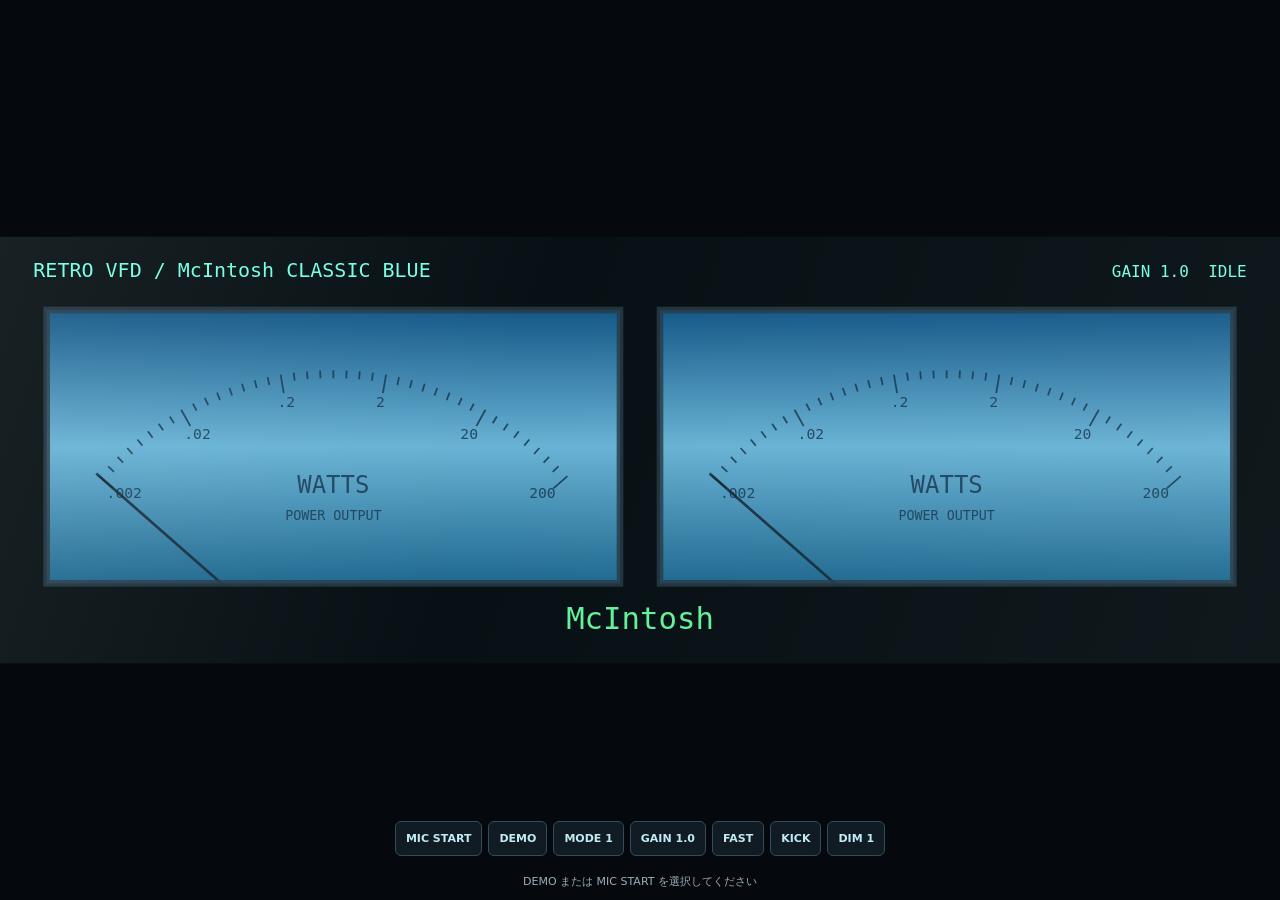
==== index.html @ cf397582 "Add files via upload" ====
<!doctype html><html lang="ja"><head><meta charset="utf-8"><meta name="viewport" content="width=device-width,initial-scale=1,viewport-fit=cover"><meta name="theme-color" content="#05090d"><meta name="apple-mobile-web-app-capable" content="yes"><link rel="manifest" href="manifest.webmanifest"><link rel="apple-touch-icon" href="icon-192.png"><link rel="stylesheet" href="style.css"><title>RETRO VFD Analyzer</title></head><body><main><canvas id="display" aria-label="音声スペクトラム"></canvas><div id="controls"><button id="start">MIC START</button><button id="demo">DEMO</button><button id="mode">MODE</button><button id="gain">GAIN</button><button id="resp">RESP</button><button id="band">BAND</button><button id="dim">DIM</button></div><p id="status" role="status">DEMO または MIC START を選択してください</p></main><script src="app.js"></script></body></html>
---- style.css ----
*{box-sizing:border-box}body{margin:0;background:#05090d;color:#b4e4ed;font:14px system-ui;overflow:hidden}main{height:100vh;height:100dvh;display:grid;place-items:center;padding:env(safe-area-inset-top) env(safe-area-inset-right) env(safe-area-inset-bottom) env(safe-area-inset-left)}canvas{width:100%;height:100%;min-height:0;display:block;touch-action:manipulation}#controls{position:fixed;bottom:calc(36px + env(safe-area-inset-bottom));left:0;right:0;display:flex;justify-content:center;flex-wrap:wrap;gap:6px;padding:8px;transition:opacity .2s}button{background:#101b24;color:#c1eaf2;border:1px solid #344c59;border-radius:6px;padding:10px;font:600 11px system-ui;cursor:pointer}#status{position:fixed;bottom:env(safe-area-inset-bottom);left:10px;right:10px;text-align:center;font-size:11px;color:#9baeb9;pointer-events:none}.hidden{opacity:0;pointer-events:none}
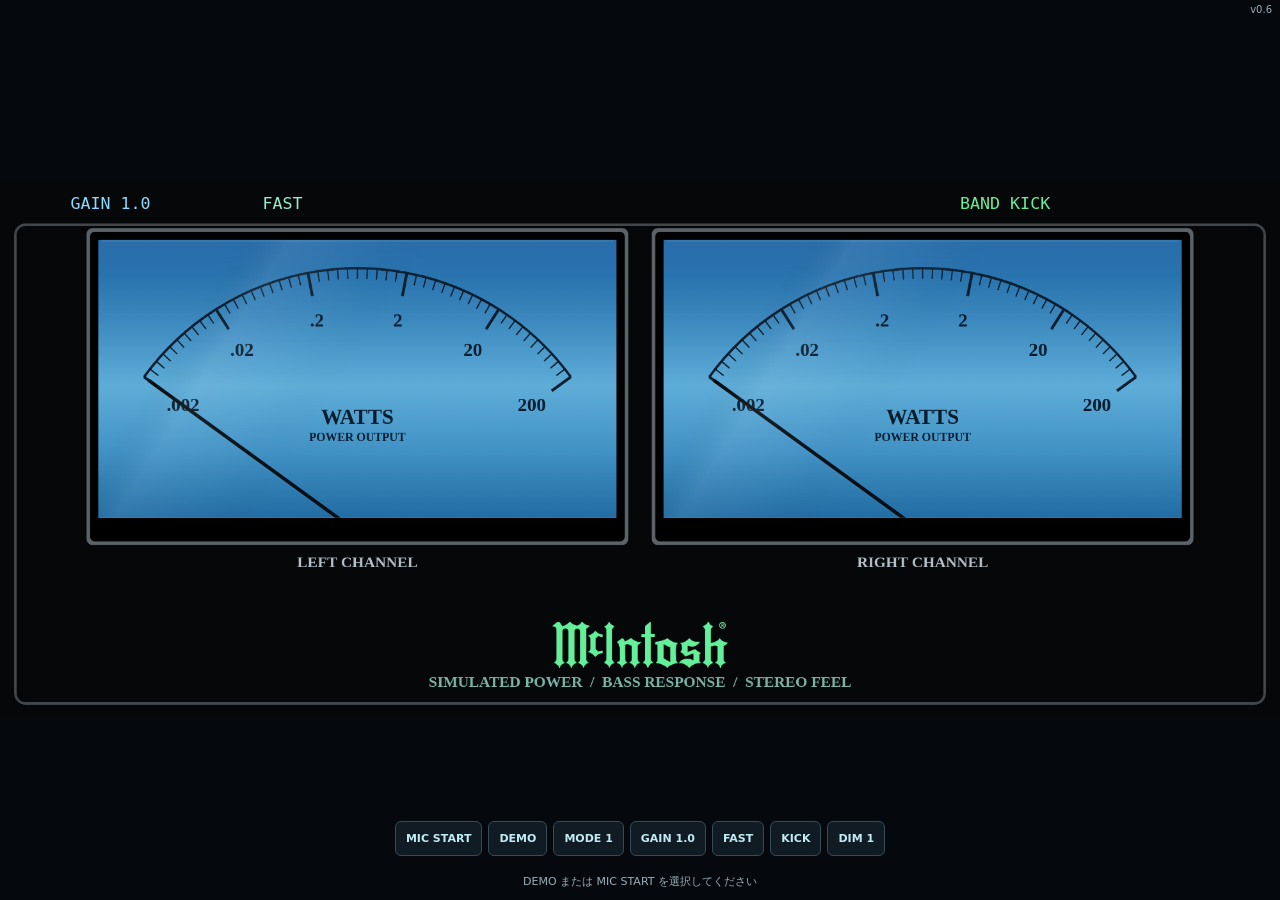
==== commit 83b44f14: "Add files via upload" ====
--- a/index.html
+++ b/index.html
@@ -1 +1 @@
-<!doctype html><html lang="ja"><head><meta charset="utf-8"><meta name="viewport" content="width=device-width,initial-scale=1,viewport-fit=cover"><meta name="theme-color" content="#05090d"><meta name="apple-mobile-web-app-capable" content="yes"><link rel="manifest" href="manifest.webmanifest"><link rel="apple-touch-icon" href="icon-192.png"><link rel="stylesheet" href="style.css"><title>RETRO VFD Analyzer</title></head><body><main><canvas id="display" aria-label="音声スペクトラム"></canvas><div id="controls"><button id="start">MIC START</button><button id="demo">DEMO</button><button id="mode">MODE</button><button id="gain">GAIN</button><button id="resp">RESP</button><button id="band">BAND</button><button id="dim">DIM</button></div><p id="status" role="status">DEMO または MIC START を選択してください</p></main><script src="app.js"></script></body></html>
+<!doctype html><html lang="ja"><head><meta charset="utf-8"><meta name="viewport" content="width=device-width,initial-scale=1,viewport-fit=cover"><meta name="theme-color" content="#05090d"><meta name="apple-mobile-web-app-capable" content="yes"><link rel="manifest" href="manifest.webmanifest?v=060"><link rel="apple-touch-icon" href="icon-192.png"><link rel="stylesheet" href="style.css?v=060"><title>RETRO VFD Analyzer</title></head><body><main><div id="rotateHint">端末を横向きにしてください</div><span id="version">v0.6</span><canvas id="display" aria-label="音声スペクトラム"></canvas><div id="controls"><button id="start">MIC START</button><button id="demo">DEMO</button><button id="mode">MODE</button><button id="gain">GAIN</button><button id="resp">RESP</button><button id="band">BAND</button><button id="dim">DIM</button></div><p id="status" role="status">DEMO または MIC START を選択してください</p></main><script src="app.js?v=060"></script></body></html>
--- a/style.css
+++ b/style.css
@@ -1 +1,3 @@
 *{box-sizing:border-box}body{margin:0;background:#05090d;color:#b4e4ed;font:14px system-ui;overflow:hidden}main{height:100vh;height:100dvh;display:grid;place-items:center;padding:env(safe-area-inset-top) env(safe-area-inset-right) env(safe-area-inset-bottom) env(safe-area-inset-left)}canvas{width:100%;height:100%;min-height:0;display:block;touch-action:manipulation}#controls{position:fixed;bottom:calc(36px + env(safe-area-inset-bottom));left:0;right:0;display:flex;justify-content:center;flex-wrap:wrap;gap:6px;padding:8px;transition:opacity .2s}button{background:#101b24;color:#c1eaf2;border:1px solid #344c59;border-radius:6px;padding:10px;font:600 11px system-ui;cursor:pointer}#status{position:fixed;bottom:env(safe-area-inset-bottom);left:10px;right:10px;text-align:center;font-size:11px;color:#9baeb9;pointer-events:none}.hidden{opacity:0;pointer-events:none}
+
+main{position:relative;grid-template-columns:minmax(0,1fr);grid-template-rows:minmax(0,1fr)}#rotateHint{display:none;position:absolute;top:calc(18px + env(safe-area-inset-top));left:0;right:0;text-align:center;color:#9baeb9;pointer-events:none}#version{position:absolute;right:calc(8px + env(safe-area-inset-right));top:calc(4px + env(safe-area-inset-top));font:10px system-ui;color:#9baeb9;pointer-events:none}#controls{left:env(safe-area-inset-left);right:env(safe-area-inset-right)}@media (orientation:portrait) and (max-width:900px){#rotateHint{display:block}}@media (orientation:landscape) and (max-height:600px){#controls{bottom:calc(4px + env(safe-area-inset-bottom));padding:3px;gap:4px;background:#05090dcc}button{padding:7px 9px}#status{bottom:calc(45px + env(safe-area-inset-bottom));margin:0}#status.active{display:none}}
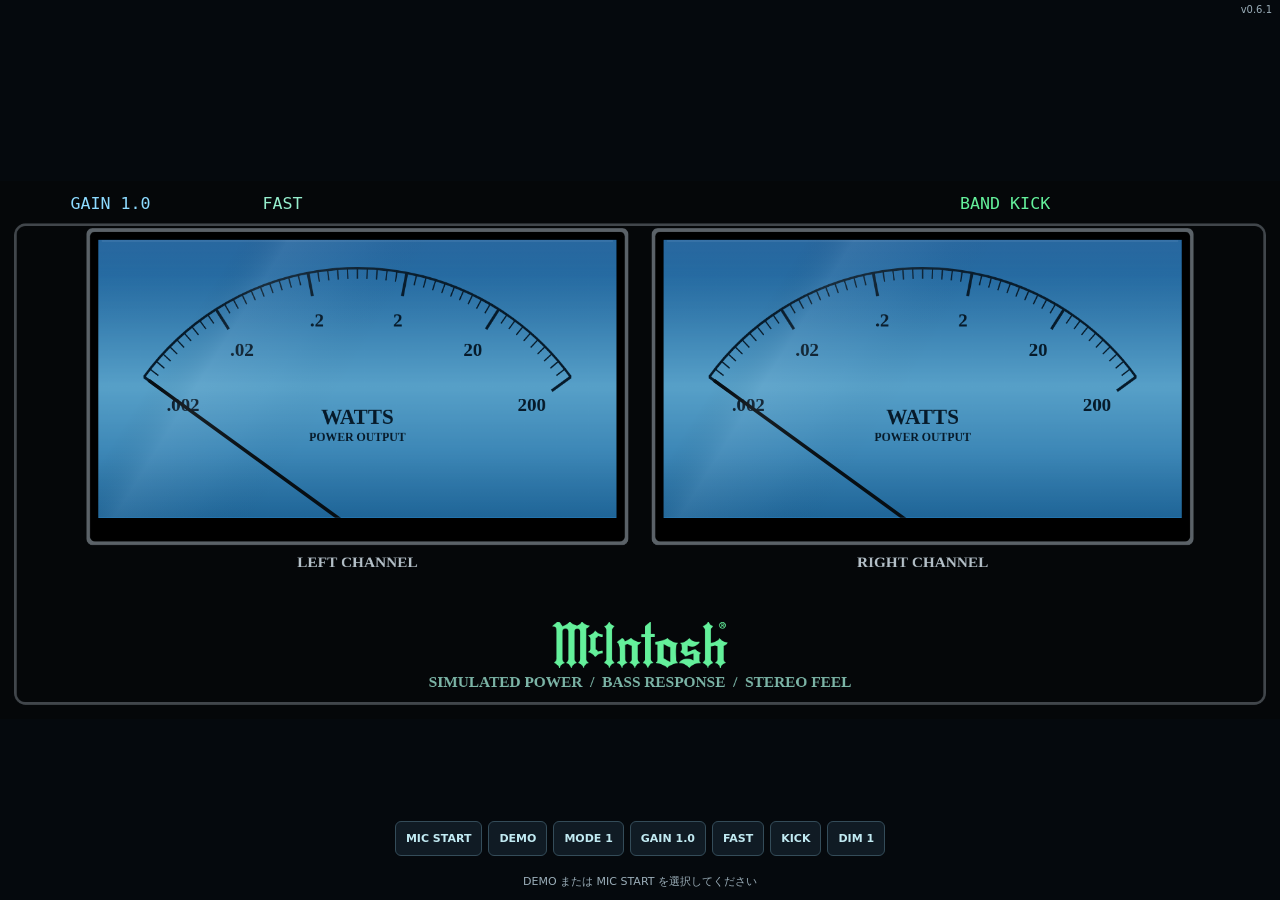
==== commit 854fa3bd: "Add files via upload" ====
--- a/index.html
+++ b/index.html
@@ -1 +1 @@
-<!doctype html><html lang="ja"><head><meta charset="utf-8"><meta name="viewport" content="width=device-width,initial-scale=1,viewport-fit=cover"><meta name="theme-color" content="#05090d"><meta name="apple-mobile-web-app-capable" content="yes"><link rel="manifest" href="manifest.webmanifest?v=060"><link rel="apple-touch-icon" href="icon-192.png"><link rel="stylesheet" href="style.css?v=060"><title>RETRO VFD Analyzer</title></head><body><main><div id="rotateHint">端末を横向きにしてください</div><span id="version">v0.6</span><canvas id="display" aria-label="音声スペクトラム"></canvas><div id="controls"><button id="start">MIC START</button><button id="demo">DEMO</button><button id="mode">MODE</button><button id="gain">GAIN</button><button id="resp">RESP</button><button id="band">BAND</button><button id="dim">DIM</button></div><p id="status" role="status">DEMO または MIC START を選択してください</p></main><script src="app.js?v=060"></script></body></html>
+<!doctype html><html lang="ja"><head><meta name="robots" content="noindex, nofollow"><meta charset="utf-8"><meta name="viewport" content="width=device-width,initial-scale=1,viewport-fit=cover"><meta name="theme-color" content="#05090d"><meta name="apple-mobile-web-app-capable" content="yes"><link rel="manifest" href="manifest.webmanifest?v=061"><link rel="apple-touch-icon" href="icon-192.png"><link rel="stylesheet" href="style.css?v=061"><title>RETRO VFD Analyzer</title></head><body><main><div id="rotateHint">端末を横向きにしてください</div><span id="version">v0.6.1</span><canvas id="display" aria-label="音声スペクトラム"></canvas><div id="controls"><button id="start">MIC START</button><button id="demo">DEMO</button><button id="mode">MODE</button><button id="gain">GAIN</button><button id="resp">RESP</button><button id="band">BAND</button><button id="dim">DIM</button></div><p id="status" role="status">DEMO または MIC START を選択してください</p></main><script src="app.js?v=061"></script></body></html>
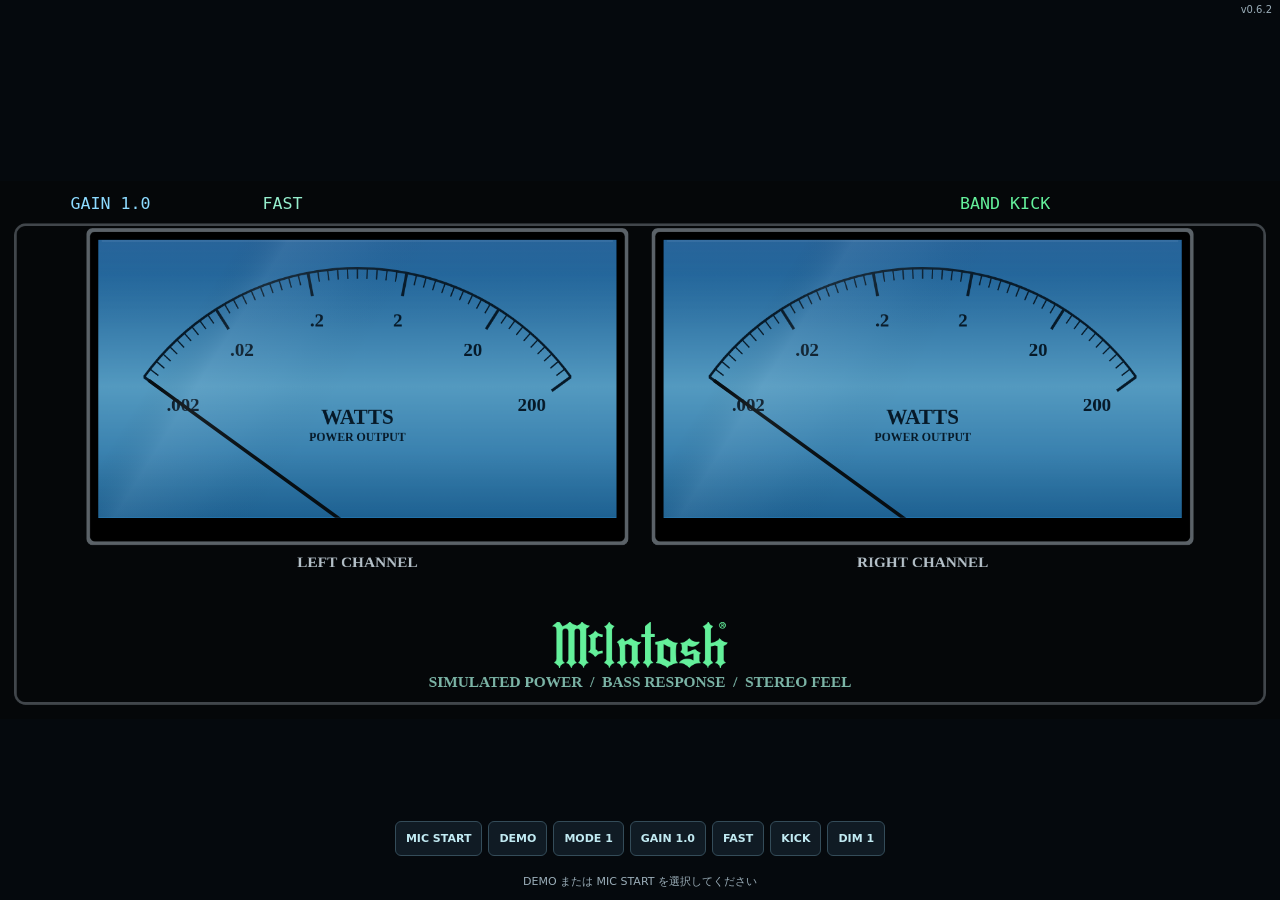
==== commit 4624115d: "Add files via upload" ====
--- a/index.html
+++ b/index.html
@@ -1 +1 @@
-<!doctype html><html lang="ja"><head><meta name="robots" content="noindex, nofollow"><meta charset="utf-8"><meta name="viewport" content="width=device-width,initial-scale=1,viewport-fit=cover"><meta name="theme-color" content="#05090d"><meta name="apple-mobile-web-app-capable" content="yes"><link rel="manifest" href="manifest.webmanifest?v=061"><link rel="apple-touch-icon" href="icon-192.png"><link rel="stylesheet" href="style.css?v=061"><title>RETRO VFD Analyzer</title></head><body><main><div id="rotateHint">端末を横向きにしてください</div><span id="version">v0.6.1</span><canvas id="display" aria-label="音声スペクトラム"></canvas><div id="controls"><button id="start">MIC START</button><button id="demo">DEMO</button><button id="mode">MODE</button><button id="gain">GAIN</button><button id="resp">RESP</button><button id="band">BAND</button><button id="dim">DIM</button></div><p id="status" role="status">DEMO または MIC START を選択してください</p></main><script src="app.js?v=061"></script></body></html>
+<!doctype html><html lang="ja"><head><meta name="robots" content="noindex, nofollow"><meta charset="utf-8"><meta name="viewport" content="width=device-width,initial-scale=1,viewport-fit=cover"><meta name="theme-color" content="#05090d"><meta name="apple-mobile-web-app-capable" content="yes"><link rel="manifest" href="manifest.webmanifest?v=062"><link rel="apple-touch-icon" href="icon-192.png"><link rel="stylesheet" href="style.css?v=062"><title>RETRO VFD Analyzer</title></head><body><main><div id="rotateHint">端末を横向きにしてください</div><span id="version">v0.6.2</span><canvas id="display" aria-label="音声スペクトラム"></canvas><div id="controls"><button id="start">MIC START</button><button id="demo">DEMO</button><button id="mode">MODE</button><button id="gain">GAIN</button><button id="resp">RESP</button><button id="band">BAND</button><button id="dim">DIM</button></div><p id="status" role="status">DEMO または MIC START を選択してください</p></main><script src="app.js?v=062"></script></body></html>
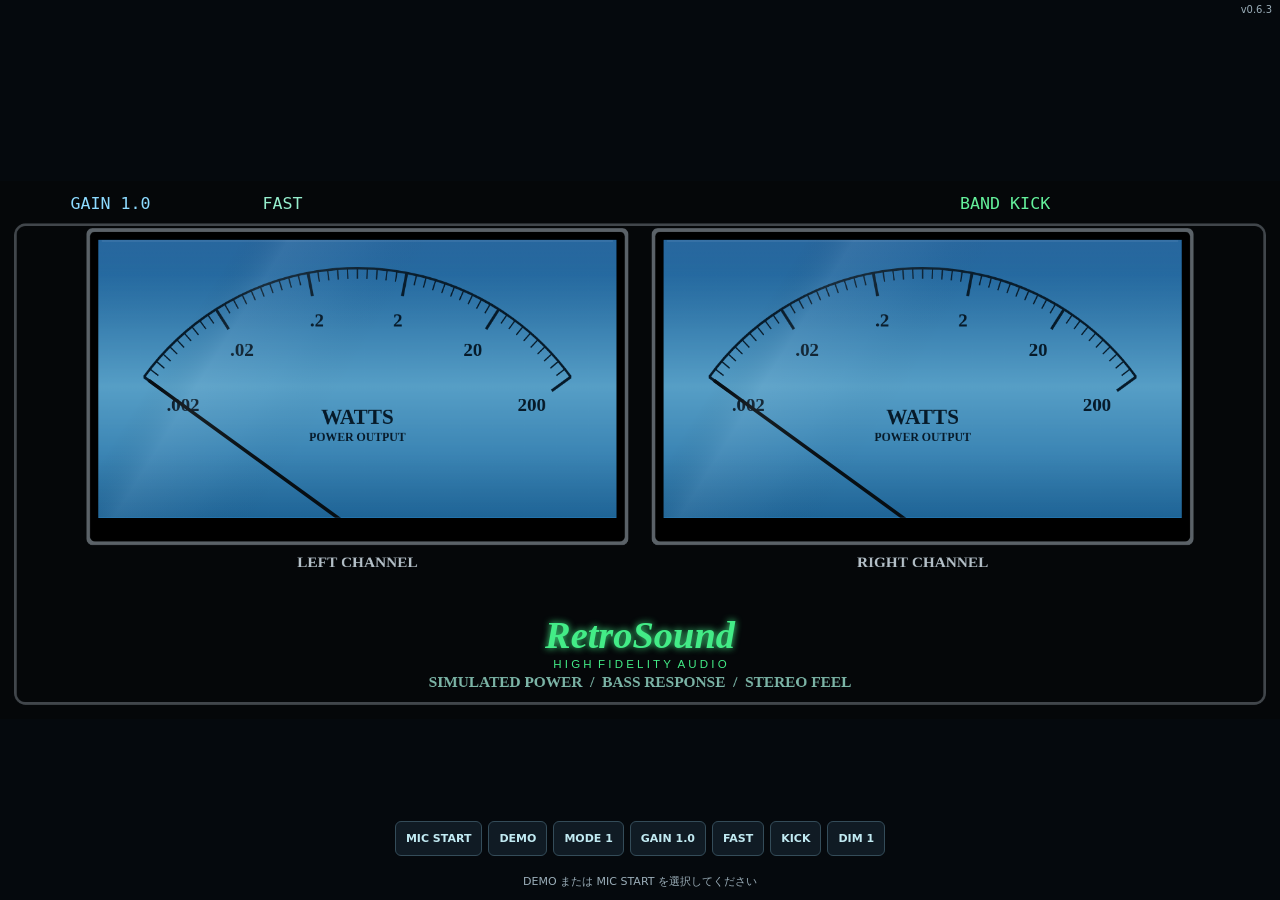
==== commit 7e309575: "Add files via upload" ====
--- a/index.html
+++ b/index.html
@@ -1 +1 @@
-<!doctype html><html lang="ja"><head><meta name="robots" content="noindex, nofollow"><meta charset="utf-8"><meta name="viewport" content="width=device-width,initial-scale=1,viewport-fit=cover"><meta name="theme-color" content="#05090d"><meta name="apple-mobile-web-app-capable" content="yes"><link rel="manifest" href="manifest.webmanifest?v=062"><link rel="apple-touch-icon" href="icon-192.png"><link rel="stylesheet" href="style.css?v=062"><title>RETRO VFD Analyzer</title></head><body><main><div id="rotateHint">端末を横向きにしてください</div><span id="version">v0.6.2</span><canvas id="display" aria-label="音声スペクトラム"></canvas><div id="controls"><button id="start">MIC START</button><button id="demo">DEMO</button><button id="mode">MODE</button><button id="gain">GAIN</button><button id="resp">RESP</button><button id="band">BAND</button><button id="dim">DIM</button></div><p id="status" role="status">DEMO または MIC START を選択してください</p></main><script src="app.js?v=062"></script></body></html>
+<!doctype html><html lang="ja"><head><meta name="robots" content="noindex, nofollow"><meta charset="utf-8"><meta name="viewport" content="width=device-width,initial-scale=1,viewport-fit=cover"><meta name="theme-color" content="#05090d"><meta name="apple-mobile-web-app-capable" content="yes"><link rel="manifest" href="manifest.webmanifest?v=063"><link rel="apple-touch-icon" href="icon-192.png"><link rel="stylesheet" href="style.css?v=063"><title>RETRO VFD Analyzer</title></head><body><main><div id="rotateHint">端末を横向きにしてください</div><span id="version">v0.6.3</span><canvas id="display" aria-label="音声スペクトラム"></canvas><div id="controls"><button id="start">MIC START</button><button id="demo">DEMO</button><button id="mode">MODE</button><button id="gain">GAIN</button><button id="resp">RESP</button><button id="band">BAND</button><button id="dim">DIM</button></div><p id="status" role="status">DEMO または MIC START を選択してください</p></main><script src="app.js?v=063"></script></body></html>
